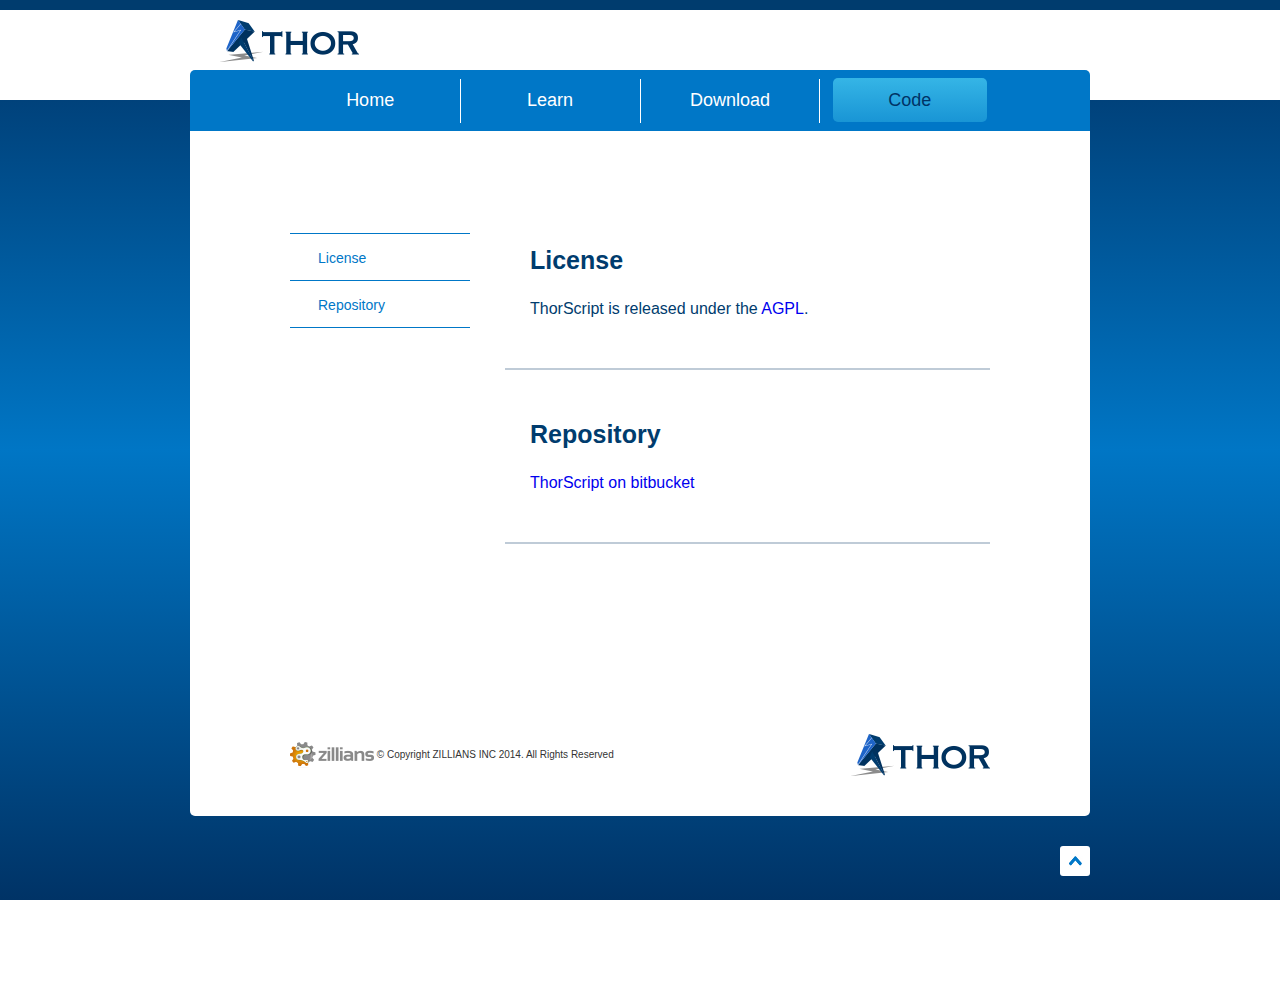
==== code.html @ b06035f3 "clean useless code and fix typo" ====
<!DOCTYPE html>
<!-- This site was created in Webflow. http://www.webflow.com-->
<!-- Last Published: Thu Feb 13 2014 10:57:21 GMT+0000 (UTC) -->
<html data-wf-site="52fb3b590998ff795100053b">
<head>
  <meta charset="utf-8">
  <title>ThorScript Programming Language</title>
  <meta name="viewport" content="width=device-width, initial-scale=1">
  <link rel="stylesheet" type="text/css" href="css/webflow.css">
</head>

<body class="body-background">
  <div class="head-strip1"> </div>
  <div class="head-strip2"> </div>
  <div class="whole-container">

    <!-- head ======================================================== -->

    <div class="section-head">
      <a href="index.html" class="logo-div">
        <img src="images/thorlogo.png"/>
      </a>
    </div>

    <!-- nav ======================================================== -->

    <div class="section-navi">
      <a href="index.html"   ><span class="nav-button"              > Home      </span></a> <span class="nav-vert-line">&nbsp;</span>
      <a href="learn.html"   ><span class="nav-button"              > Learn     </span></a> <span class="nav-vert-line">&nbsp;</span>
      <a href="download.html"><span class="nav-button"              > Download  </span></a> <span class="nav-vert-line">&nbsp;</span>
      <a href="code.html"    ><span class="nav-button-selected-page"> Code      </span></a>
    </div>

    <!-- learn body (include side-bar and content ==================== -->

    <div class="section-learn-body">
      <div class="sidebar">
        <hr class="learn-sidebar-hr"/>
        <a href="#license"><div class="sidebar-link">License</div></a>
        <hr class="learn-sidebar-hr"/>
        <a href="#repository"><div class="sidebar-link">Repository</div></a>
        <hr class="learn-sidebar-hr"/>
      </div>
      <div class="learn-content">

        <a name="license"/>
        <div class="learn-content-chapter">
          <h3>License</h3>
          <p>
            ThorScript is released under the <a href="https://www.gnu.org/licenses/agpl.html">AGPL</a>.
          </p>
        </div>

        <hr class="learn-chapter-hr"/>

        <a name="repository"/>
        <div class="learn-content-chapter">
          <h3>Repository</h3>
          <p>
            <a href="https://bitbucket.org/zillians/thor">ThorScript on bitbucket</a>
          </p>
        </div>
        <hr class="learn-chapter-hr"/>
      </div>
    </div>

    <!-- foot ======================================================== -->

    <div class="section-foot">
      <div class="foot-zillians-logo">
        <img src="images/zillianslogo.png"/>
        © Copyright ZILLIANS INC 2014. All Rights Reserved
      </div>
      <div class="foot-thor-logo">
        <img src="images/thorlogo.png"/>
      </div>
  
    </div>

    <!-- end ======================================================== -->

    <a class="back-to-top" href="#">
    </a>

  </div>
</body>
</html>
---- css/webflow.css ----
* {
    -webkit-box-sizing:border-box;
    -moz-box-sizing:border-box;
    box-sizing:border-box;
}

html {
    height:100%;
}

body {
    font-family: Helvetica;
    min-height:100%;
    margin:0px;
    background: linear-gradient(to bottom, #036 0%,#0076c5 50%,#036 100%);
    color:#333;
    padding-bottom: 170px;
    background-attachment: fixed;
}


h3 {
    font-size:25px;
    margin-top:15px;
}

img {
    max-width:100%;
    vertical-align:middle;
    display:inline-block;
}

a:hover, a:visited, a:link, a:active {
    text-decoration:none;
}

code, pre {
    background-color:#036;
    color:#fff;
    padding-left:4px;
    padding-right:4px;
    padding-top:4px;
    padding-bottom:4px;
    border-radius:4px;
    word-wrap: break-word;
}

.whole-container {
    margin-left:auto;
    margin-right:auto;
    width:900px;
}

/*****************************************************************************
 * section
 ****************************************************************************/

.section-head {
    display:table;
    background-color:#fff;
    width:900px;
    height:60px;
}

.section-navi {
    background-color:#0077c7;
    color:#fff;
    padding-top:8px;
    padding-bottom:8px;
    text-align: center;
    border-radius: 5px 5px 0px 0px;
}

.section-online-compile {
    background: linear-gradient(45deg, #ffffff 30%,#00325f 200%);
    padding-left:106px;
    padding-right:106px;
    padding-top:100px;
    padding-bottom:100px;
}

.section-dont-know {
    display:table;
    background-color:#003c6e;
    padding:100px;
}

.section-feature-title {
    background-color:#f2f2f2;
    padding:100px;
}

.section-feature-grid {
    padding-top: 10px;
    background-color:#f2f2f2;
    height:250px;
}

.section-feature-detail {
    background-color:#dcdcdc;
}


.section-learn-more {
    background-color:#f2f2f2;
    padding-top:50px;
    padding-bottom:50px;
    text-align: center;
}

.section-foot {
    background-color:#fff;
    padding-top: 40px;
    padding-bottom: 40px;
    padding-left: 100px;
    padding-right: 100px;
    width: 900px;
    display: table;
    border-radius: 0px 0px 5px 5px;
}

.dont-know-text-large {
    color: #fefefe;
    font-size: 48px;
    line-height: 52px; 
    text-align: center;
}

.dont-know-text-small {
    margin-top: 15px;
    color: #fefefe;
    font-size: 20px;
    line-height: 30px; 
    text-align: center;
}

.nutshell-text {
    display:table;
}

.nutshell-text-large {
    color: #003c6e;
    font-size: 48px;
    line-height: 52px; 
    text-align: center;
}

.nutshell-text-small {
    margin-top: 15px;
    color: #003c6e;
    font-size: 20px;
    line-height: 30px; 
    text-align: center;
}

.grid {
    margin-left: auto;
    margin-right: auto;
    width: 720px;
}

.feature-block {
    height: 240px;
    width: 230px;
    float: left;
    margin-left: 5px;
    margin-right: 5px;
    padding-left: 25px;
    padding-right: 25px;
    background-color: #fff;
    border-radius: 2px;
}

.feature-block-expanded {
    height: 240px;
    width: 230px;
    float: left;
    margin-left: 5px;
    margin-right: 5px;
    padding-left: 25px;
    padding-right: 25px;
    background-color: #0077c7;
    background-image: url('../images/learn_triangle.png');
    background-repeat: no-repeat;
    background-position: center bottom;
    color: #fff;
    border-radius: 2px;
}

.feature-block:hover {
    height: 240px;
    width: 230px;
    float: left;
    margin-left: 5px;
    margin-right: 5px;
    padding-left: 25px;
    padding-right: 25px;
    background-color: #ddd;
    cursor:pointer;
}

.feature-block-text-large {
    margin-top: 30px;
    font-size: 20px;
    line-height: 25px; 
}

.feature-block-text-small {
    margin-top: 15px;
    font-size: 14px;
    line-height: 17px; 
}

.feature-detail-block {
    padding:100px;
}

.feature-detail-title {
    font-size: 20px;
    line-height: 25px; 
    color: #003c6e;
}

.feature-detail-detail {
    font-size: 14px;
    line-height: 17px; 
    margin-top: 20px;
    color: #003c6e;
}

/*****************************************************************************
 * head
 ****************************************************************************/

.logo-div {
    display:table-cell; vertical-align:middle;
    float:left;
    margin-left:30px;
    margin-top:10px;
}

.search-div {
    display:table-cell; vertical-align:middle;
    padding-top:20px;
    padding-right:30px;
    float:right;
}

/*****************************************************************************
 * nav
 ****************************************************************************/

.nav-button {
    color: white;
    display: inline-block;
    height: 44px;
    width: 154px;
    line-height: 44px;
    font-size:18px;
    text-align: center;
    border-radius: 5px;
}

.nav-button:hover {
    color: white;
    display: inline-block;
    background: linear-gradient(to bottom, #35b5e6 0%, #1995d5 100%);
    height: 44px;
    width: 154px;
    line-height: 44px;
    font-size:18px;
    text-align: center;
    border-radius: 5px;
}

.nav-button-selected-page {
    color: #036;
    display: inline-block;
    background: linear-gradient(to bottom, #35b5e6 0%, #1995d5 100%);
    height: 44px;
    width: 154px;
    line-height: 44px;
    font-size:18px;
    text-align: center;
    border-radius: 5px;
}

.nav-button:active {
    color: white;
    display: inline-block;
    background: linear-gradient(to bottom, #1995d5 0%, #35b5e6 100%);
    height: 44px;
    width: 154px;
    line-height: 44px;
    font-size:18px;
    text-align: center;
    border-radius: 5px;
}

.nav-vert-line {
    background-color: white;
    display: inline-block;
    height: 44px;
    width:1px;
    line-height: 44px;
    text-align: center;
    margin-left:8px;
    margin-right:8px;
}

.logo-and-download {
    text-align: center;
    margin-left:auto;
    margin-right:auto;
}

.btn-download {
    margin-left:auto;
    margin-right:auto;
    display:table;
    margin-top: 40px;
    background-color:#0077c7;
    color:#fff;
    width: 220px;
    height: 50px;
    font-size:16px;
    padding-top:17;
    -webkit-transform: skew(-20deg); 
    -moz-transform: skew(-20deg); 
    -o-transform: skew(-20deg); 
    transform: skew(-20deg);
    border-radius: 5px;
    text-align:center;
}

.btn-download:hover {
    display:table;
    margin-top: 40px;
    background-color:#1995d5;
    color:#fff;
    width: 220px;
    height: 50px;
    font-size:16px;
    padding-top:17;
    -webkit-transform: skew(-20deg); 
    -moz-transform: skew(-20deg); 
    -o-transform: skew(-20deg); 
    transform: skew(-20deg);
    border-radius: 5px;
    text-align:center;
}

.text-download {
    display:table-cell; vertical-align:middle;
    -webkit-transform: skew(20deg); 
    -moz-transform: skew(20deg); 
    -o-transform: skew(20deg); 
    transform: skew(20deg);
    text-align:center;
}

.code-and-run-panel {
    width: 400px;
    float: right;
}

.run-button-panel {
    margin-top: 10px;
    float: right;
}

.run-button {
    background-color: #fa8d32;
    width: 80px;
    height: 30px;
    border-radius: 5px;
    font-size: 15px;
    color: #fff;
    padding-top: 7px;
    text-align: center;
    float: left;
    margin-left: 5px;
}

.code {
    border-color: #aaa;
    border-width: 0px;
    background-color: #f8f8f8;
    color: #0077c7;
    width: 400px;
    height: 300px;
    font-family: Menlo, monospace;
    padding: 30px;
    border-radius:3px;
    box-shadow: inset 0px 0px 8px #eee;
    resize: none;
}

.foot-zillians-logo {
    float: left;
    font-size: 10px;
    padding-top: 8px;
    display:table-cell; vertical-align:center;
}

.foot-thor-logo {
    float: right;
    display:table-cell; vertical-align:center;

}

.learn-more-button {
    width:154px;
    height:44px;
    background-color:#0077c7;
    color:#fff;
    font-size:18px;
    border-width:0px;
    border-radius:3px;
    margin-left:auto;
    margin-right:auto;
    display: inline-block;
    line-height: 44px;
}

.learn-more-button:hover {
    width:154px;
    height:44px;
    background-color:#1995d5;
    color:#fff;
    font-size:18px;
    border-radius:3px;
    margin-left:auto;
    margin-right:auto;
    display: inline-block;
    line-height: 44px;
}

.back-to-top {
    margin-top:30px;
    float:right;
    border-width:0px;
    border-radius: 3px;
    width:30px;
    height:30px;
    background: #fff url('../images/back-to-top.png');
    background-repeat: no-repeat;
    background-position: center center;
}

.search-input {
    background-color:#e0e0e0;
    border-radius:3px;
    border-width:0px;
    display: table-cell;
    display:table-cell; vertical-align:middle;
}

.search-button {
    border-width:0px;
    border-radius: 3px;
    width:22px;
    height:22px;
    background: #fff url('../images/search.png');
    background-repeat: no-repeat;
    background-position: center center;
    display: table-cell;
    display:table-cell; vertical-align:middle;
}

.head-strip1 {
    height:10px;
    background-color:#003c6e;
}

.head-strip2 {
    height:90px;
    margin-bottom:-90px;
    background-color:#fff;
}

.section-learn-body {
    overflow:auto;
    background-color:#fff;
    padding:100px;
}

.sidebar {
    float:left;
    display:inline-block;
    width:180px;
}

.sidebar-link {
    height:42px;
    font-size:14px;
    color:#0077c7;
    padding-top:14px;
    padding-left:28px;
}

.sidebar-link:hover {
    height:42px;
    font-size:14px;
    background:linear-gradient(to right, #00325f 0%, #00325f 5px, #b2d6ee 6px, #b2d6ee 100%);
    background-repeat:no-repeat;
    border-radius:3px;
    color:#0077c7;
    padding-top:14px;
    padding-left:28px;
}

.learn-content {
    float:right;
    width:520px;
    padding-left:35px;
    color:#003c6e;

}

.learn-content-chapter {
    padding-left:25px;
    padding-right:25px;
}

.learn-sidebar-hr {
    background-color:#0077c7;
    color:#0077c7;
    border-width:0px;
    height:1px;
    margin-top:2px;
    margin-bottom:2px;
}

.learn-chapter-hr {
    background-color:#bfcbd7;
    border-width:0px;
    height:2px;
    color:#bfcbd7;
    margin-top:50px;
    margin-bottom:50px;
}

.thorscript-code-ol {
    margin:0px;
}

.thorscript-code-block {
    background-color:#036;
    font-family:monospace;
    color:#555;
    padding:5px;
    margin:10px;
    border-radius:5px;
}

/*****************************************************************************
 * ========
 ****************************************************************************/
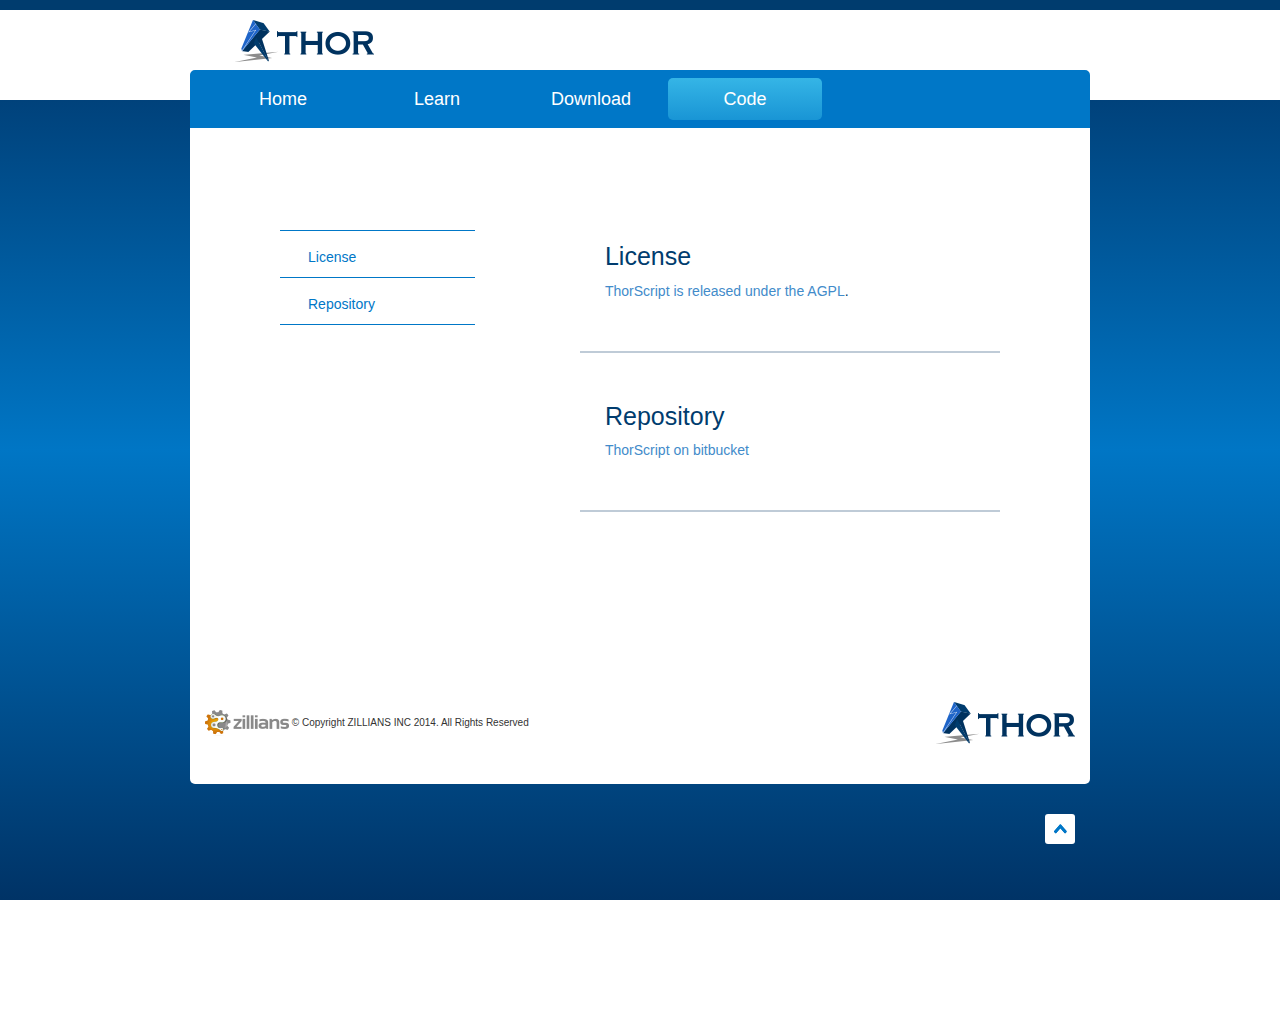
==== commit facdadea: "modify other pages" ====
--- a/code.html
+++ b/code.html
@@ -1,87 +1,120 @@
-<!DOCTYPE html>
-<!-- This site was created in Webflow. http://www.webflow.com-->
-<!-- Last Published: Thu Feb 13 2014 10:57:21 GMT+0000 (UTC) -->
-<html data-wf-site="52fb3b590998ff795100053b">
-<head>
-  <meta charset="utf-8">
-  <title>ThorScript Programming Language</title>
-  <meta name="viewport" content="width=device-width, initial-scale=1">
-  <link rel="stylesheet" type="text/css" href="css/webflow.css">
-</head>
-
-<body class="body-background">
-  <div class="head-strip1"> </div>
-  <div class="head-strip2"> </div>
-  <div class="whole-container">
-
-    <!-- head ======================================================== -->
-
-    <div class="section-head">
-      <a href="index.html" class="logo-div">
-        <img src="images/thorlogo.png"/>
-      </a>
-    </div>
-
-    <!-- nav ======================================================== -->
-
-    <div class="section-navi">
-      <a href="index.html"   ><span class="nav-button"              > Home      </span></a> <span class="nav-vert-line">&nbsp;</span>
-      <a href="learn.html"   ><span class="nav-button"              > Learn     </span></a> <span class="nav-vert-line">&nbsp;</span>
-      <a href="download.html"><span class="nav-button"              > Download  </span></a> <span class="nav-vert-line">&nbsp;</span>
-      <a href="code.html"    ><span class="nav-button-selected-page"> Code      </span></a>
-    </div>
-
-    <!-- learn body (include side-bar and content ==================== -->
-
-    <div class="section-learn-body">
-      <div class="sidebar">
-        <hr class="learn-sidebar-hr"/>
-        <a href="#license"><div class="sidebar-link">License</div></a>
-        <hr class="learn-sidebar-hr"/>
-        <a href="#repository"><div class="sidebar-link">Repository</div></a>
-        <hr class="learn-sidebar-hr"/>
-      </div>
-      <div class="learn-content">
-
-        <a name="license"/>
-        <div class="learn-content-chapter">
-          <h3>License</h3>
-          <p>
-            ThorScript is released under the <a href="https://www.gnu.org/licenses/agpl.html">AGPL</a>.
-          </p>
-        </div>
-
-        <hr class="learn-chapter-hr"/>
-
-        <a name="repository"/>
-        <div class="learn-content-chapter">
-          <h3>Repository</h3>
-          <p>
-            <a href="https://bitbucket.org/zillians/thor">ThorScript on bitbucket</a>
-          </p>
-        </div>
-        <hr class="learn-chapter-hr"/>
-      </div>
-    </div>
-
-    <!-- foot ======================================================== -->
-
-    <div class="section-foot">
-      <div class="foot-zillians-logo">
-        <img src="images/zillianslogo.png"/>
-        © Copyright ZILLIANS INC 2014. All Rights Reserved
-      </div>
-      <div class="foot-thor-logo">
-        <img src="images/thorlogo.png"/>
-      </div>
-  
-    </div>
-
-    <!-- end ======================================================== -->
-
-    <a class="back-to-top" href="#">
-    </a>
-
-  </div>
-</body>
-</html>
+<!DOCTYPE html>
+<html data-wf-site="52fb3b590998ff795100053b">
+<head>
+  <meta charset="utf-8">
+  <title>ThorScript Programming Language</title>
+  <meta name="viewport" content="width=device-width, initial-scale=1.0">
+  <!-- Bootstrap -->
+  <link href="css/bootstrap.css" rel="stylesheet" media="screen">
+  <link href="css/webflow.css" rel="stylesheet" media="screen">
+</head>
+
+<body>
+  <div class="head-strip1 xs-fixed-top"> </div>
+  <div class="head-strip2"> </div>
+  <div class="container-fluid max-900">
+
+    <!-- head ======================================================== -->
+
+    <div class="hidden-xs section-head">
+      <a href="index.html" class="logo-div">
+        <img src="images/thorlogo.png"/>
+      </a>
+    </div>
+
+    <!-- nav ======================================================== -->
+
+    <div class="row">
+      <nav class="navbar navbar-default xs-border-white xs-round-0 xs-navbar-fix-top-10" role="navigation">
+        <div class="col-12">
+          <!-- Brand and toggle get grouped for better mobile display -->
+          <div class="navbar-header">
+            <button type="button" class="navbar-toggle" data-toggle="collapse" data-target="#bs-example-navbar-collapse-1">
+              <span class="sr-only">Toggle navigation</span>
+              <span class="icon-bar"></span>
+              <span class="icon-bar"></span>
+              <span class="icon-bar"></span>
+            </button>
+            <div class="visible-xs">
+              <a class="navbar-brand" href="#">
+                <img src="images/thorlogo.png"/>
+              </a>
+            </div>
+          </div>
+
+          <!-- Collect the nav links, forms, and other content for toggling -->
+          <div class="collapse navbar-collapse" id="bs-example-navbar-collapse-1">
+            <ul class="nav navbar-nav">
+              <li><a href="index.html">Home</a></li>
+              <li><a href="learn.html"   >Learn</a></li>
+              <li><a href="download.html">Download</a></li>
+              <li class="active"><a href="#"    >Code</a></li>
+            </ul>
+          </div><!-- /.navbar-collapse -->
+        </div><!-- /.container-fluid -->
+      </nav>
+    </div>
+
+    <!-- learn body (include side-bar and content ==================== -->
+
+    <div class="row section-learn-body">
+
+      <!-- sidebar -->
+      <div class="col-sm-3 col-sm-offset-1 hidden-xs sidebar">
+        <hr class="learn-sidebar-hr"/>
+        <a href="#license"><div class="sidebar-link">License</div></a>
+        <hr class="learn-sidebar-hr"/>
+        <a href="#repository"><div class="sidebar-link">Repository</div></a>
+        <hr class="learn-sidebar-hr"/>
+      </div>
+
+      <!-- content -->
+      <div class="col-sm-6 col-sm-offset-1 learn-content">
+        <a name="license"/>
+        <div class="learn-content-chapter">
+          <h3 class="dark-blue-text">License</h3>
+          <p class="dark-blue-text">
+            ThorScript is released under the <a href="https://www.gnu.org/licenses/agpl.html">AGPL</a>.
+          </p>
+        </div>
+
+        <hr class="learn-chapter-hr"/>
+
+        <a name="repository"/>
+        <div class="learn-content-chapter">
+          <h3 class="dark-blue-text">Repository</h3>
+          <p class="dark-blue-text">
+            <a href="https://bitbucket.org/zillians/thor">ThorScript on bitbucket</a>
+          </p>
+        </div>
+        <hr class="learn-chapter-hr"/>
+      </div>
+    </div>
+
+
+    <!-- foot ======================================================== -->
+
+    <div class="row background-white round-bottom-5 xs-round-bottom-0 xs-b-padding-8 sm-v-padding-40">
+      <div class="col-xs-12">
+        <div class="foot-zillians-logo">
+          <img src="images/zillianslogo.png"/>
+          © Copyright ZILLIANS INC 2014. All Rights Reserved
+        </div>
+        <div class="foot-thor-logo hidden-xs">
+          <img src="images/thorlogo.png"/>
+        </div>
+      </div>
+  
+    </div>
+
+    <!-- end ======================================================== -->
+
+    <a class="back-to-top" href="#">
+    </a>
+
+  </div>
+
+  <script src="js/jquery.js"></script>
+  <script src="js/bootstrap.min.js"></script>
+</body>
+</html>
--- a/css/webflow.css
+++ b/css/webflow.css
@@ -1,560 +1,817 @@
-* {
-    -webkit-box-sizing:border-box;
-    -moz-box-sizing:border-box;
-    box-sizing:border-box;
-}
-
-html {
-    height:100%;
-}
-
-body {
-    font-family: Helvetica;
-    min-height:100%;
-    margin:0px;
-    background: linear-gradient(to bottom, #036 0%,#0076c5 50%,#036 100%);
-    color:#333;
-    padding-bottom: 170px;
-    background-attachment: fixed;
-}
-
-
-h3 {
-    font-size:25px;
-    margin-top:15px;
-}
-
-img {
-    max-width:100%;
-    vertical-align:middle;
-    display:inline-block;
-}
-
-a:hover, a:visited, a:link, a:active {
-    text-decoration:none;
-}
-
-code, pre {
-    background-color:#036;
-    color:#fff;
-    padding-left:4px;
-    padding-right:4px;
-    padding-top:4px;
-    padding-bottom:4px;
-    border-radius:4px;
-    word-wrap: break-word;
-}
-
-.whole-container {
-    margin-left:auto;
-    margin-right:auto;
-    width:900px;
-}
-
-/*****************************************************************************
- * section
- ****************************************************************************/
-
-.section-head {
-    display:table;
-    background-color:#fff;
-    width:900px;
-    height:60px;
-}
-
-.section-navi {
-    background-color:#0077c7;
-    color:#fff;
-    padding-top:8px;
-    padding-bottom:8px;
-    text-align: center;
-    border-radius: 5px 5px 0px 0px;
-}
-
-.section-online-compile {
-    background: linear-gradient(45deg, #ffffff 30%,#00325f 200%);
-    padding-left:106px;
-    padding-right:106px;
-    padding-top:100px;
-    padding-bottom:100px;
-}
-
-.section-dont-know {
-    display:table;
-    background-color:#003c6e;
-    padding:100px;
-}
-
-.section-feature-title {
-    background-color:#f2f2f2;
-    padding:100px;
-}
-
-.section-feature-grid {
-    padding-top: 10px;
-    background-color:#f2f2f2;
-    height:250px;
-}
-
-.section-feature-detail {
-    background-color:#dcdcdc;
-}
-
-
-.section-learn-more {
-    background-color:#f2f2f2;
-    padding-top:50px;
-    padding-bottom:50px;
-    text-align: center;
-}
-
-.section-foot {
-    background-color:#fff;
-    padding-top: 40px;
-    padding-bottom: 40px;
-    padding-left: 100px;
-    padding-right: 100px;
-    width: 900px;
-    display: table;
-    border-radius: 0px 0px 5px 5px;
-}
-
-.dont-know-text-large {
-    color: #fefefe;
-    font-size: 48px;
-    line-height: 52px; 
-    text-align: center;
-}
-
-.dont-know-text-small {
-    margin-top: 15px;
-    color: #fefefe;
-    font-size: 20px;
-    line-height: 30px; 
-    text-align: center;
-}
-
-.nutshell-text {
-    display:table;
-}
-
-.nutshell-text-large {
-    color: #003c6e;
-    font-size: 48px;
-    line-height: 52px; 
-    text-align: center;
-}
-
-.nutshell-text-small {
-    margin-top: 15px;
-    color: #003c6e;
-    font-size: 20px;
-    line-height: 30px; 
-    text-align: center;
-}
-
-.grid {
-    margin-left: auto;
-    margin-right: auto;
-    width: 720px;
-}
-
-.feature-block {
-    height: 240px;
-    width: 230px;
-    float: left;
-    margin-left: 5px;
-    margin-right: 5px;
-    padding-left: 25px;
-    padding-right: 25px;
-    background-color: #fff;
-    border-radius: 2px;
-}
-
-.feature-block-expanded {
-    height: 240px;
-    width: 230px;
-    float: left;
-    margin-left: 5px;
-    margin-right: 5px;
-    padding-left: 25px;
-    padding-right: 25px;
-    background-color: #0077c7;
-    background-image: url('../images/learn_triangle.png');
-    background-repeat: no-repeat;
-    background-position: center bottom;
-    color: #fff;
-    border-radius: 2px;
-}
-
-.feature-block:hover {
-    height: 240px;
-    width: 230px;
-    float: left;
-    margin-left: 5px;
-    margin-right: 5px;
-    padding-left: 25px;
-    padding-right: 25px;
-    background-color: #ddd;
-    cursor:pointer;
-}
-
-.feature-block-text-large {
-    margin-top: 30px;
-    font-size: 20px;
-    line-height: 25px; 
-}
-
-.feature-block-text-small {
-    margin-top: 15px;
-    font-size: 14px;
-    line-height: 17px; 
-}
-
-.feature-detail-block {
-    padding:100px;
-}
-
-.feature-detail-title {
-    font-size: 20px;
-    line-height: 25px; 
-    color: #003c6e;
-}
-
-.feature-detail-detail {
-    font-size: 14px;
-    line-height: 17px; 
-    margin-top: 20px;
-    color: #003c6e;
-}
-
-/*****************************************************************************
- * head
- ****************************************************************************/
-
-.logo-div {
-    display:table-cell; vertical-align:middle;
-    float:left;
-    margin-left:30px;
-    margin-top:10px;
-}
-
-.search-div {
-    display:table-cell; vertical-align:middle;
-    padding-top:20px;
-    padding-right:30px;
-    float:right;
-}
-
-/*****************************************************************************
- * nav
- ****************************************************************************/
-
-.nav-button {
-    color: white;
-    display: inline-block;
-    height: 44px;
-    width: 154px;
-    line-height: 44px;
-    font-size:18px;
-    text-align: center;
-    border-radius: 5px;
-}
-
-.nav-button:hover {
-    color: white;
-    display: inline-block;
-    background: linear-gradient(to bottom, #35b5e6 0%, #1995d5 100%);
-    height: 44px;
-    width: 154px;
-    line-height: 44px;
-    font-size:18px;
-    text-align: center;
-    border-radius: 5px;
-}
-
-.nav-button-selected-page {
-    color: #036;
-    display: inline-block;
-    background: linear-gradient(to bottom, #35b5e6 0%, #1995d5 100%);
-    height: 44px;
-    width: 154px;
-    line-height: 44px;
-    font-size:18px;
-    text-align: center;
-    border-radius: 5px;
-}
-
-.nav-button:active {
-    color: white;
-    display: inline-block;
-    background: linear-gradient(to bottom, #1995d5 0%, #35b5e6 100%);
-    height: 44px;
-    width: 154px;
-    line-height: 44px;
-    font-size:18px;
-    text-align: center;
-    border-radius: 5px;
-}
-
-.nav-vert-line {
-    background-color: white;
-    display: inline-block;
-    height: 44px;
-    width:1px;
-    line-height: 44px;
-    text-align: center;
-    margin-left:8px;
-    margin-right:8px;
-}
-
-.logo-and-download {
-    text-align: center;
-    margin-left:auto;
-    margin-right:auto;
-}
-
-.btn-download {
-    margin-left:auto;
-    margin-right:auto;
-    display:table;
-    margin-top: 40px;
-    background-color:#0077c7;
-    color:#fff;
-    width: 220px;
-    height: 50px;
-    font-size:16px;
-    padding-top:17;
-    -webkit-transform: skew(-20deg); 
-    -moz-transform: skew(-20deg); 
-    -o-transform: skew(-20deg); 
-    transform: skew(-20deg);
-    border-radius: 5px;
-    text-align:center;
-}
-
-.btn-download:hover {
-    display:table;
-    margin-top: 40px;
-    background-color:#1995d5;
-    color:#fff;
-    width: 220px;
-    height: 50px;
-    font-size:16px;
-    padding-top:17;
-    -webkit-transform: skew(-20deg); 
-    -moz-transform: skew(-20deg); 
-    -o-transform: skew(-20deg); 
-    transform: skew(-20deg);
-    border-radius: 5px;
-    text-align:center;
-}
-
-.text-download {
-    display:table-cell; vertical-align:middle;
-    -webkit-transform: skew(20deg); 
-    -moz-transform: skew(20deg); 
-    -o-transform: skew(20deg); 
-    transform: skew(20deg);
-    text-align:center;
-}
-
-.code-and-run-panel {
-    width: 400px;
-    float: right;
-}
-
-.run-button-panel {
-    margin-top: 10px;
-    float: right;
-}
-
-.run-button {
-    background-color: #fa8d32;
-    width: 80px;
-    height: 30px;
-    border-radius: 5px;
-    font-size: 15px;
-    color: #fff;
-    padding-top: 7px;
-    text-align: center;
-    float: left;
-    margin-left: 5px;
-}
-
-.code {
-    border-color: #aaa;
-    border-width: 0px;
-    background-color: #f8f8f8;
-    color: #0077c7;
-    width: 400px;
-    height: 300px;
-    font-family: Menlo, monospace;
-    padding: 30px;
-    border-radius:3px;
-    box-shadow: inset 0px 0px 8px #eee;
-    resize: none;
-}
-
-.foot-zillians-logo {
-    float: left;
-    font-size: 10px;
-    padding-top: 8px;
-    display:table-cell; vertical-align:center;
-}
-
-.foot-thor-logo {
-    float: right;
-    display:table-cell; vertical-align:center;
-
-}
-
-.learn-more-button {
-    width:154px;
-    height:44px;
-    background-color:#0077c7;
-    color:#fff;
-    font-size:18px;
-    border-width:0px;
-    border-radius:3px;
-    margin-left:auto;
-    margin-right:auto;
-    display: inline-block;
-    line-height: 44px;
-}
-
-.learn-more-button:hover {
-    width:154px;
-    height:44px;
-    background-color:#1995d5;
-    color:#fff;
-    font-size:18px;
-    border-radius:3px;
-    margin-left:auto;
-    margin-right:auto;
-    display: inline-block;
-    line-height: 44px;
-}
-
-.back-to-top {
-    margin-top:30px;
-    float:right;
-    border-width:0px;
-    border-radius: 3px;
-    width:30px;
-    height:30px;
-    background: #fff url('../images/back-to-top.png');
-    background-repeat: no-repeat;
-    background-position: center center;
-}
-
-.search-input {
-    background-color:#e0e0e0;
-    border-radius:3px;
-    border-width:0px;
-    display: table-cell;
-    display:table-cell; vertical-align:middle;
-}
-
-.search-button {
-    border-width:0px;
-    border-radius: 3px;
-    width:22px;
-    height:22px;
-    background: #fff url('../images/search.png');
-    background-repeat: no-repeat;
-    background-position: center center;
-    display: table-cell;
-    display:table-cell; vertical-align:middle;
-}
-
-.head-strip1 {
-    height:10px;
-    background-color:#003c6e;
-}
-
-.head-strip2 {
-    height:90px;
-    margin-bottom:-90px;
-    background-color:#fff;
-}
-
-.section-learn-body {
-    overflow:auto;
-    background-color:#fff;
-    padding:100px;
-}
-
-.sidebar {
-    float:left;
-    display:inline-block;
-    width:180px;
-}
-
-.sidebar-link {
-    height:42px;
-    font-size:14px;
-    color:#0077c7;
-    padding-top:14px;
-    padding-left:28px;
-}
-
-.sidebar-link:hover {
-    height:42px;
-    font-size:14px;
-    background:linear-gradient(to right, #00325f 0%, #00325f 5px, #b2d6ee 6px, #b2d6ee 100%);
-    background-repeat:no-repeat;
-    border-radius:3px;
-    color:#0077c7;
-    padding-top:14px;
-    padding-left:28px;
-}
-
-.learn-content {
-    float:right;
-    width:520px;
-    padding-left:35px;
-    color:#003c6e;
-
-}
-
-.learn-content-chapter {
-    padding-left:25px;
-    padding-right:25px;
-}
-
-.learn-sidebar-hr {
-    background-color:#0077c7;
-    color:#0077c7;
-    border-width:0px;
-    height:1px;
-    margin-top:2px;
-    margin-bottom:2px;
-}
-
-.learn-chapter-hr {
-    background-color:#bfcbd7;
-    border-width:0px;
-    height:2px;
-    color:#bfcbd7;
-    margin-top:50px;
-    margin-bottom:50px;
-}
-
-.thorscript-code-ol {
-    margin:0px;
-}
-
-.thorscript-code-block {
-    background-color:#036;
-    font-family:monospace;
-    color:#555;
-    padding:5px;
-    margin:10px;
-    border-radius:5px;
-}
-
-/*****************************************************************************
- * ========
- ****************************************************************************/
-
+* {
+    -webkit-box-sizing:border-box;
+    -moz-box-sizing:border-box;
+    box-sizing:border-box;
+}
+
+html {
+    height:100%;
+}
+
+body {
+    font-family: Helvetica;
+    min-height:100%;
+    margin:0px;
+    background: linear-gradient(to bottom, #036 0%,#0076c5 50%,#036 100%);
+    color:#333;
+    padding-bottom: 170px;
+    background-attachment: fixed;
+}
+
+
+h3 {
+    font-size:25px;
+    margin-top:15px;
+}
+
+.dark-blue-text {
+    color:#003c6e;
+}
+
+img {
+    max-width:100%;
+    vertical-align:middle;
+    display:inline-block;
+}
+
+a:hover, a:visited, a:link, a:active {
+    text-decoration:none;
+}
+
+pre {
+    background-color:#036;
+    color:#fff;
+    padding-left:4px;
+    padding-right:4px;
+    padding-top:4px;
+    padding-bottom:4px;
+    border-radius:4px;
+    word-wrap: break-word;
+}
+
+code {
+    background-color:#036;
+    color:#fff;
+    padding-left:4px;
+    padding-right:4px;
+    border-radius:4px;
+    word-wrap: break-word;
+}
+
+.whole-container {
+    margin-left:auto;
+    margin-right:auto;
+    width:900px;
+}
+
+/*****************************************************************************
+ * section
+ ****************************************************************************/
+
+.section-head {
+    display:table;
+    background-color:#fff;
+    width:900px;
+    height:60px;
+}
+
+.section-navi {
+    background-color:#0077c7;
+    color:#fff;
+    padding-top:8px;
+    padding-bottom:8px;
+    text-align: center;
+    border-radius: 5px 5px 0px 0px;
+}
+
+.section-online-compile {
+    background: linear-gradient(45deg, #ffffff 30%,#00325f 200%);
+    padding-top:100px;
+    padding-bottom:100px;
+}
+
+.section-dont-know {
+    background-color:#003c6e;
+    padding-top:100px;
+    padding-bottom:100px;
+}
+
+.section-feature-title {
+    background-color:#f2f2f2;
+    padding-top:100px;
+    padding-bottom:100px;
+}
+
+.section-feature-grid {
+    padding-top: 10px;
+    background-color:#f2f2f2;
+    height:250px;
+}
+
+.section-feature-detail {
+    background-color:#dcdcdc;
+}
+
+
+.section-learn-more {
+    background-color:#f2f2f2;
+    padding-top:50px;
+    padding-bottom:50px;
+    text-align: center;
+}
+
+.section-foot {
+    background-color:#fff;
+    padding-top: 40px;
+    padding-bottom: 40px;
+    padding-left: 100px;
+    padding-right: 100px;
+    width: 900px;
+    display: table;
+    border-radius: 0px 0px 5px 5px;
+}
+
+.dont-know-text-large {
+    color: #fefefe;
+    font-size: 48px;
+    line-height: 52px; 
+    text-align: center;
+}
+
+.dont-know-text-small {
+    margin-top: 15px;
+    color: #fefefe;
+    font-size: 20px;
+    line-height: 30px; 
+    text-align: center;
+}
+
+.nutshell-text {
+    display:table;
+}
+
+.nutshell-text-large {
+    color: #003c6e;
+    font-size: 48px;
+    line-height: 52px; 
+    text-align: center;
+}
+
+.nutshell-text-small {
+    margin-top: 15px;
+    color: #003c6e;
+    font-size: 20px;
+    line-height: 30px; 
+    text-align: center;
+}
+
+.grid {
+    margin-left: auto;
+    margin-right: auto;
+    width: 720px;
+}
+
+.panel-default {
+    border-width: 0px;
+    color: #fff;
+}
+
+.panel-default > .panel-heading {
+    background-color: #0077c7;
+    border-radius: 0px;
+    border-width: 0px;
+    color: #fff;
+}
+
+.panel-group {
+    margin-bottom:0px;
+}
+
+.padding-5 {
+    padding:10px;
+    background-color:#f2f2f2;
+}
+
+.feature-block {
+    height: 240px;
+    width: 230px;
+    float: left;
+    margin-left: 5px;
+    margin-right: 5px;
+    padding-left: 25px;
+    padding-right: 25px;
+    background-color: #fff;
+    border-radius: 2px;
+}
+
+.feature-block-expanded {
+    height: 240px;
+    width: 230px;
+    float: left;
+    margin-left: 5px;
+    margin-right: 5px;
+    padding-left: 25px;
+    padding-right: 25px;
+    background-color: #0077c7;
+    background-image: url('../images/learn_triangle.png');
+    background-repeat: no-repeat;
+    background-position: center bottom;
+    color: #fff;
+    border-radius: 2px;
+}
+
+.feature-block:hover {
+    height: 240px;
+    width: 230px;
+    float: left;
+    margin-left: 5px;
+    margin-right: 5px;
+    padding-left: 25px;
+    padding-right: 25px;
+    background-color: #ddd;
+    cursor:pointer;
+}
+
+.width-80 {
+    padding-left: 10%;
+    padding-right: 10%;
+    padding-top: 10%;
+    padding-bottom: 10%;
+}
+
+.feature-block-text-large-sm {
+    font-size: 20px;
+    line-height: 25px; 
+}
+
+.feature-block-text-large {
+    margin-top: 30px;
+    font-size: 20px;
+    line-height: 25px; 
+}
+
+.feature-block-text-small {
+    margin-top: 15px;
+    font-size: 14px;
+    line-height: 17px; 
+}
+
+.feature-detail-block {
+    padding:100px;
+}
+
+.feature-detail-block-sm {
+}
+
+.feature-detail-title {
+    font-size: 20px;
+    line-height: 25px; 
+    color: #003c6e;
+}
+
+.feature-detail-detail {
+    font-size: 14px;
+    line-height: 17px; 
+    margin-top: 20px;
+    color: #003c6e;
+}
+
+.panel-body {
+    background-color:#dcdcdc;
+}
+
+/*****************************************************************************
+ * head
+ ****************************************************************************/
+
+.logo-div {
+    display:table-cell; vertical-align:middle;
+    float:left;
+    margin-left:30px;
+    margin-top:10px;
+}
+
+.search-div {
+    display:table-cell; vertical-align:middle;
+    padding-top:20px;
+    padding-right:30px;
+    float:right;
+}
+
+/*****************************************************************************
+ * nav
+ ****************************************************************************/
+
+.navbar-default {
+    background-color:#fff;
+    color:#ffffff;
+    border-top-left-radius:5px;
+    border-top-right-radius:5px;
+    border-bottom-left-radius:0px;
+    border-bottom-right-radius:0px;
+    border-top-width:8px;
+    border-bottom-width:8px;
+    border-color:#0077c7;
+    padding-top:0px;
+    padding-bottom:0px;
+    font-size:18px;
+    margin-bottom:0px;
+}
+
+.navbar-collapse {
+    background-color:#0077c7;
+}
+
+.navbar-default .navbar-brand {
+    color:#eeeeee;
+    min-width: 154px;
+    text-align:center;
+}
+@media (max-width: 767px) {
+    .navbar-default {
+        background-color:#fff;
+        color:#ffffff;
+        border-top-left-radius:5px;
+        border-top-right-radius:5px;
+        border-bottom-left-radius:0px;
+        border-bottom-right-radius:0px;
+        border-top-width:4px;
+        border-bottom-width:4px;
+        border-color:#0077c7;
+        padding-top:0px;
+        padding-bottom:0px;
+        font-size:18px;
+        margin-bottom:0px;
+    }
+
+    .navbar-default .navbar-nav > li > a {
+        color:#fff;
+        min-width: 154px;
+        text-align:center;
+    }
+    .navbar-default .navbar-nav > .active > a,
+    .navbar-nav > .active > a:hover,
+    .navbar-nav > .active > a:focus {
+        color: #ffffff;
+        min-width: 154px;
+        text-align:center;
+        background-color:transparent;
+    }
+    .navbar-default .navbar-nav > li > a:hover,
+    .navbar-default .navbar-nav > .active,
+    .nav > li > a:focus {
+        text-decoration: none;
+        background: linear-gradient(to bottom, #35b5e6 0%, #1995d5 100%);
+        min-width: 154px;
+        text-align:center;
+        border-width:0;
+    }
+}
+@media (min-width: 768px) {
+    .navbar-default {
+        background-color:#fff;
+        color:#ffffff;
+        border-top-left-radius:5px;
+        border-top-right-radius:5px;
+        border-bottom-left-radius:0px;
+        border-bottom-right-radius:0px;
+        border-top-width:8px;
+        border-bottom-width:8px;
+        border-color:#0077c7;
+        padding-top:0px;
+        padding-bottom:0px;
+        font-size:18px;
+        margin-bottom:0px;
+    }
+    .navbar-default .navbar-nav > li > a {
+        color:#fff;
+        border-radius:5px;
+        min-width: 154px;
+        padding-top: 11px;
+        padding-bottom: 11px;
+        text-align:center;
+    }
+    .navbar-default .navbar-nav > .active > a,
+    .navbar-nav > .active > a:hover,
+    .navbar-nav > .active > a:focus {
+        color: #ffffff;
+        border-radius:5px;
+        min-width: 154px;
+        text-align:center;
+        background-color:transparent;
+    }
+    .navbar-default .navbar-nav > li > a:hover,
+    .navbar-default .navbar-nav > .active,
+    .nav > li > a:focus {
+        border-radius:5px;
+        text-decoration: none;
+        background: linear-gradient(to bottom, #35b5e6 0%, #1995d5 100%);
+        min-width: 154px;
+        text-align:center;
+        border-width:0;
+    }
+}
+.navbar-toggle {
+    border-width:0px;
+    padding:8px 10px;
+}
+.navbar-default .navbar-toggle .icon-bar {
+    background-color: #003c6e;
+    width:27px;
+    height:4px;
+}
+.navbar-brand {
+    padding:4px;
+    margin-top:2px;
+    margin-left:36px;
+}
+
+.nav-button {
+    color: white;
+    display: inline-block;
+    height: 44px;
+    width: 154px;
+    line-height: 44px;
+    font-size:18px;
+    text-align: center;
+    border-radius: 5px;
+}
+
+.nav-button:hover {
+    color: white;
+    display: inline-block;
+    background: linear-gradient(to bottom, #35b5e6 0%, #1995d5 100%);
+    height: 44px;
+    width: 154px;
+    line-height: 44px;
+    font-size:18px;
+    text-align: center;
+    border-radius: 5px;
+}
+
+.nav-button-selected-page {
+    color: #036;
+    display: inline-block;
+    background: linear-gradient(to bottom, #35b5e6 0%, #1995d5 100%);
+    height: 44px;
+    width: 154px;
+    line-height: 44px;
+    font-size:18px;
+    text-align: center;
+    border-radius: 5px;
+}
+
+.pink {
+    background-color:rgba(127, 0, 0, 0.5);
+}
+
+.green {
+    background-color:rgba(0, 127, 0, 0.5);
+}
+
+.nav-button:active {
+    color: white;
+    display: inline-block;
+    background: linear-gradient(to bottom, #1995d5 0%, #35b5e6 100%);
+    height: 44px;
+    width: 154px;
+    line-height: 44px;
+    font-size:18px;
+    text-align: center;
+    border-radius: 5px;
+}
+
+.nav-vert-line {
+    background-color: white;
+    display: inline-block;
+    height: 44px;
+    width:1px;
+    line-height: 44px;
+    text-align: center;
+    margin-left:8px;
+    margin-right:8px;
+}
+
+.logo-and-download {
+    text-align: center;
+}
+
+.btn-download {
+    display:table;
+    margin-top: 40px;
+    background-color:#0077c7;
+    color:#fff;
+    width: 220px;
+    height: 50px;
+    font-size:16px;
+    padding-top:17;
+    -webkit-transform: skew(-20deg); 
+    -moz-transform: skew(-20deg); 
+    -o-transform: skew(-20deg); 
+    transform: skew(-20deg);
+    border-radius: 5px;
+    text-align:center;
+}
+
+.btn-download:hover {
+    display:table;
+    margin-top: 40px;
+    background-color:#1995d5;
+    color:#fff;
+    width: 220px;
+    height: 50px;
+    font-size:16px;
+    padding-top:17;
+    -webkit-transform: skew(-20deg); 
+    -moz-transform: skew(-20deg); 
+    -o-transform: skew(-20deg); 
+    transform: skew(-20deg);
+    border-radius: 5px;
+    text-align:center;
+}
+
+.text-download {
+    display:table-cell; vertical-align:middle;
+    -webkit-transform: skew(20deg); 
+    -moz-transform: skew(20deg); 
+    -o-transform: skew(20deg); 
+    transform: skew(20deg);
+    text-align:center;
+}
+
+.code-and-run-panel {
+    width: 400px;
+    float: right;
+}
+
+.run-button-panel {
+    margin-top: 10px;
+    float: right;
+}
+
+.run-button {
+    background-color: #fa8d32;
+    width: 80px;
+    height: 30px;
+    border-radius: 5px;
+    font-size: 15px;
+    color: #fff;
+    padding-top: 7px;
+    text-align: center;
+    float: left;
+    margin-left: 5px;
+}
+
+.code {
+    border-color: #aaa;
+    border-width: 0px;
+    background-color: #f8f8f8;
+    color: #0077c7;
+    width: 400px;
+    height: 300px;
+    font-family: Menlo, monospace;
+    padding: 30px;
+    border-radius:3px;
+    box-shadow: inset 0px 0px 8px #eee;
+    resize: none;
+}
+
+@media (min-width: 768px) {
+  .foot-zillians-logo {
+      float:left;
+      font-size: 10px;
+      padding-top: 8px;
+      display:table-cell; vertical-align:center;
+  }
+}
+
+@media (max-width: 767px) {
+    .foot-zillians-logo {
+        font-size: 10px;
+        padding-top: 8px;
+        text-align: center;
+    }
+}
+
+.foot-thor-logo {
+    float: right;
+    display:table-cell; vertical-align:center;
+
+}
+
+.learn-more-button {
+    width:154px;
+    height:44px;
+    background-color:#0077c7;
+    color:#fff;
+    font-size:18px;
+    border-width:0px;
+    border-radius:3px;
+    margin-left:auto;
+    margin-right:auto;
+    display: inline-block;
+    line-height: 44px;
+}
+
+.learn-more-button:hover {
+    width:154px;
+    height:44px;
+    background-color:#1995d5;
+    color:#fff;
+    font-size:18px;
+    border-radius:3px;
+    margin-left:auto;
+    margin-right:auto;
+    display: inline-block;
+    line-height: 44px;
+}
+
+.back-to-top {
+    margin-top:30px;
+    float:right;
+    border-width:0px;
+    border-radius: 3px;
+    width:30px;
+    height:30px;
+    background: #fff url('../images/back-to-top.png');
+    background-repeat: no-repeat;
+    background-position: center center;
+}
+
+.search-input {
+    background-color:#e0e0e0;
+    border-radius:3px;
+    border-width:0px;
+    display: table-cell;
+    display:table-cell; vertical-align:middle;
+}
+
+.search-button {
+    border-width:0px;
+    border-radius: 3px;
+    width:22px;
+    height:22px;
+    background: #fff url('../images/search.png');
+    background-repeat: no-repeat;
+    background-position: center center;
+    display: table-cell;
+    display:table-cell; vertical-align:middle;
+}
+
+.head-strip1 {
+    height:10px;
+    background-color:#003c6e;
+}
+
+.head-strip2 {
+    height:90px;
+    margin-bottom:-90px;
+    background-color:#fff;
+}
+
+.section-learn-body {
+    overflow:auto;
+    background-color:#fff;
+    padding-top:100px;
+    padding-bottom:100px;
+}
+
+.sidebar {
+    display:inline-block;
+}
+
+.sidebar-link {
+    height:42px;
+    font-size:14px;
+    color:#0077c7;
+    padding-top:14px;
+    padding-left:28px;
+}
+
+.sidebar-link:hover {
+    height:42px;
+    font-size:14px;
+    background:linear-gradient(to right, #00325f 0%, #00325f 5px, #b2d6ee 6px, #b2d6ee 100%);
+    background-repeat:no-repeat;
+    border-radius:3px;
+    color:#0077c7;
+    padding-top:14px;
+    padding-left:28px;
+}
+
+.learn-content {
+    color:#003c6e;
+
+}
+
+.learn-content-chapter {
+    padding-left:25px;
+    padding-right:25px;
+}
+
+.learn-sidebar-hr {
+    background-color:#0077c7;
+    color:#0077c7;
+    border-width:0px;
+    height:1px;
+    margin-top:2px;
+    margin-bottom:2px;
+}
+
+.learn-chapter-hr {
+    background-color:#bfcbd7;
+    border-width:0px;
+    height:2px;
+    color:#bfcbd7;
+    margin-top:50px;
+    margin-bottom:50px;
+}
+
+.thorscript-code-ol {
+    margin:0px;
+}
+
+.thorscript-code-block {
+    background-color:#036;
+    font-family:monospace;
+    color:#555;
+    padding:5px;
+    margin:10px;
+    border-radius:5px;
+}
+
+.thorscript-code-block-sm {
+    background-color:#036;
+    font-family:monospace;
+    font-size:11px;
+    color:#555;
+    padding:5px;
+    margin-top:10px;
+    border-radius:5px;
+}
+
+.round-bottom-5 {
+    border-bottom-left-radius:5px;
+    border-bottom-right-radius:5px;
+}
+
+.background-white {
+    background-color:#fff;
+}
+
+.text-white {
+    color:#fff;
+}
+
+.max-900 {
+    max-width:900px;
+}
+
+@media (max-width: 767px) {
+    .xs-round-bottom-0 {
+        border-bottom-left-radius:0px;
+        border-bottom-right-radius:0px;
+    }
+    .xs-round-top-0 {
+        border-bottom-left-radius:0px;
+        border-bottom-right-radius:0px;
+    }
+    .xs-round-0 {
+        border-radius:0px;
+    }
+    .xs-border-white {
+        border-color:#fff;
+    }
+    .xs-navbar-fix-top-10 {
+        position: fixed;
+        top: 10px;
+        left: 0px;
+        width: 100%;
+        z-index: 1030;
+    }
+    .xs-fixed-top {
+        position: fixed;
+        top: 0px;
+        left: 0px;
+        width: 100%;
+        z-index: 1029;
+    }
+    body {
+        padding-top:70px;
+    }
+    .xs-b-padding-8 {
+        padding-bottom:8px;
+    }
+}
+
+@media (min-width: 768px) {
+    .sm-v-padding-40 {
+        padding-top:40px;
+        padding-bottom:40px;
+    }
+}
+
+/*****************************************************************************
+ * ========
+ ****************************************************************************/
+
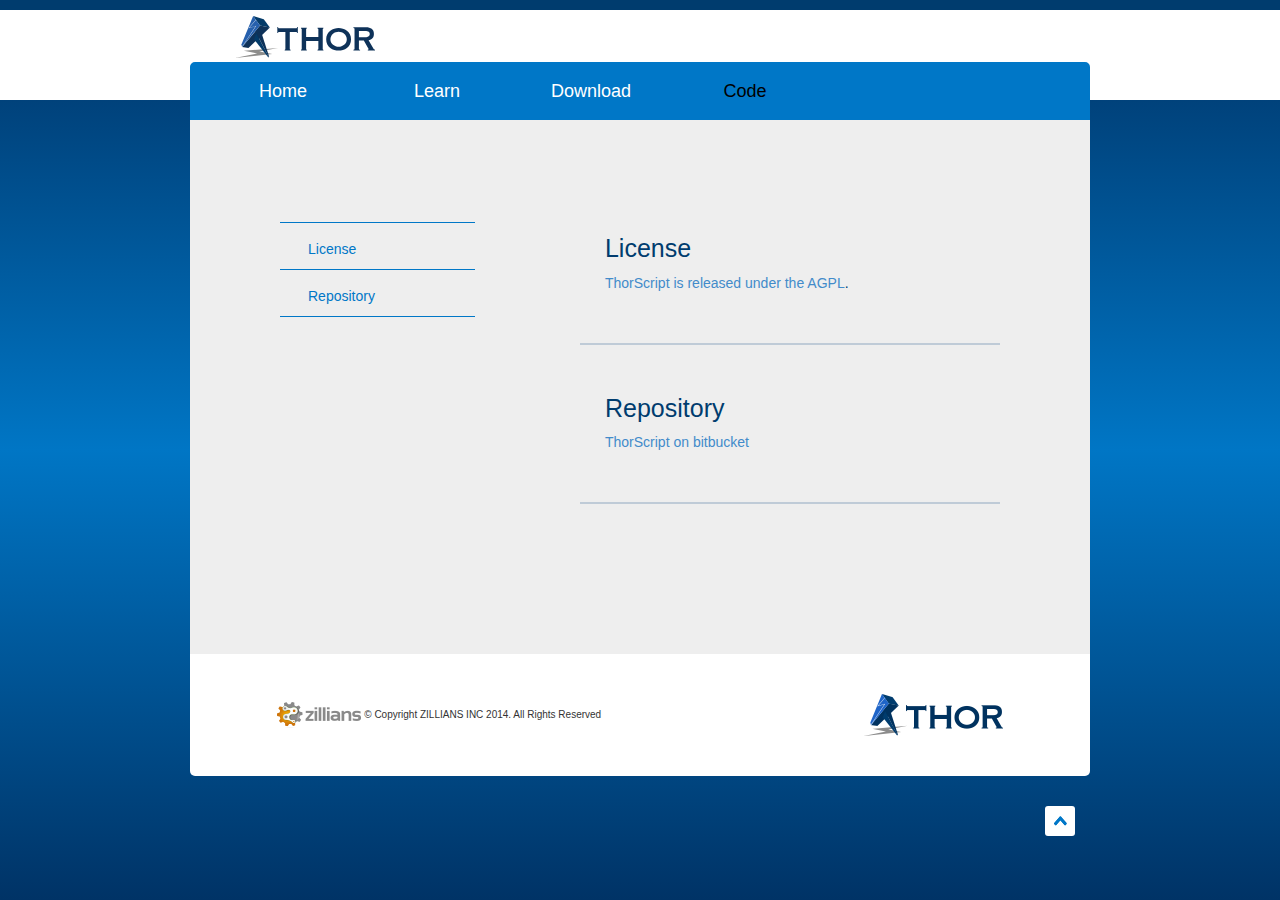
==== commit 5e41f50b: "replace logo with svg" ====
--- a/code.html
+++ b/code.html
@@ -18,7 +18,7 @@
 
     <div class="hidden-xs section-head">
       <a href="index.html" class="logo-div">
-        <img src="images/thorlogo.png"/>
+        <img src="images/thorlogo.svg"/>
       </a>
     </div>
 
@@ -36,8 +36,8 @@
               <span class="icon-bar"></span>
             </button>
             <div class="visible-xs">
-              <a class="navbar-brand" href="#">
-                <img src="images/thorlogo.png"/>
+              <a class="navbar-brand" href="index.html">
+                <img src="images/thorlogo.svg"/>
               </a>
             </div>
           </div>
--- a/css/webflow.css
+++ b/css/webflow.css
@@ -14,7 +14,7 @@
     margin:0px;
     background: linear-gradient(to bottom, #036 0%,#0076c5 50%,#036 100%);
     color:#333;
-    padding-bottom: 170px;
+    padding-bottom: 30px;
     background-attachment: fixed;
 }
 
@@ -72,7 +72,7 @@
     display:table;
     background-color:#fff;
     width:900px;
-    height:60px;
+    height:52px;
 }
 
 .section-navi {
@@ -97,14 +97,14 @@
 }
 
 .section-feature-title {
-    background-color:#f2f2f2;
+    background-color:#eee;
     padding-top:100px;
     padding-bottom:100px;
 }
 
 .section-feature-grid {
     padding-top: 10px;
-    background-color:#f2f2f2;
+    background-color:#eee;
     height:250px;
 }
 
@@ -114,7 +114,7 @@
 
 
 .section-learn-more {
-    background-color:#f2f2f2;
+    background-color:#eee;
     padding-top:50px;
     padding-bottom:50px;
     text-align: center;
@@ -189,7 +189,7 @@
 
 .padding-5 {
     padding:10px;
-    background-color:#f2f2f2;
+    background-color:#eee;
 }
 
 .feature-block {
@@ -288,7 +288,7 @@
     display:table-cell; vertical-align:middle;
     float:left;
     margin-left:30px;
-    margin-top:10px;
+    margin-top:6px;
 }
 
 .search-div {
@@ -335,8 +335,10 @@
         border-top-right-radius:5px;
         border-bottom-left-radius:0px;
         border-bottom-right-radius:0px;
-        border-top-width:4px;
-        border-bottom-width:4px;
+        border-top-width:0px;
+        border-bottom-width:0px;
+        border-left-width:0px;
+        border-right-width:0px;
         border-color:#0077c7;
         padding-top:0px;
         padding-bottom:0px;
@@ -352,19 +354,21 @@
     .navbar-default .navbar-nav > .active > a,
     .navbar-nav > .active > a:hover,
     .navbar-nav > .active > a:focus {
-        color: #ffffff;
+        color: #000;
         min-width: 154px;
         text-align:center;
         background-color:transparent;
     }
     .navbar-default .navbar-nav > li > a:hover,
-    .navbar-default .navbar-nav > .active,
     .nav > li > a:focus {
         text-decoration: none;
         background: linear-gradient(to bottom, #35b5e6 0%, #1995d5 100%);
         min-width: 154px;
         text-align:center;
         border-width:0;
+    }
+    .navbar-default .navbar-nav > .active {
+        color:black;
     }
 }
 @media (min-width: 768px) {
@@ -394,14 +398,13 @@
     .navbar-default .navbar-nav > .active > a,
     .navbar-nav > .active > a:hover,
     .navbar-nav > .active > a:focus {
-        color: #ffffff;
+        color: #000;
         border-radius:5px;
         min-width: 154px;
         text-align:center;
         background-color:transparent;
     }
     .navbar-default .navbar-nav > li > a:hover,
-    .navbar-default .navbar-nav > .active,
     .nav > li > a:focus {
         border-radius:5px;
         text-decoration: none;
@@ -409,6 +412,9 @@
         min-width: 154px;
         text-align:center;
         border-width:0;
+    }
+    .navbar-default .navbar-nav > .active {
+        color:black;
     }
 }
 .navbar-toggle {
@@ -581,6 +587,7 @@
       float:left;
       font-size: 10px;
       padding-top: 8px;
+      padding-left: 8.33%;
       display:table-cell; vertical-align:center;
   }
 }
@@ -595,6 +602,7 @@
 
 .foot-thor-logo {
     float: right;
+    padding-right: 8.33%;
     display:table-cell; vertical-align:center;
 
 }
@@ -671,7 +679,7 @@
 
 .section-learn-body {
     overflow:auto;
-    background-color:#fff;
+    background-color:#eee;
     padding-top:100px;
     padding-bottom:100px;
 }
@@ -797,7 +805,7 @@
         z-index: 1029;
     }
     body {
-        padding-top:70px;
+        padding-top:62px;
     }
     .xs-b-padding-8 {
         padding-bottom:8px;
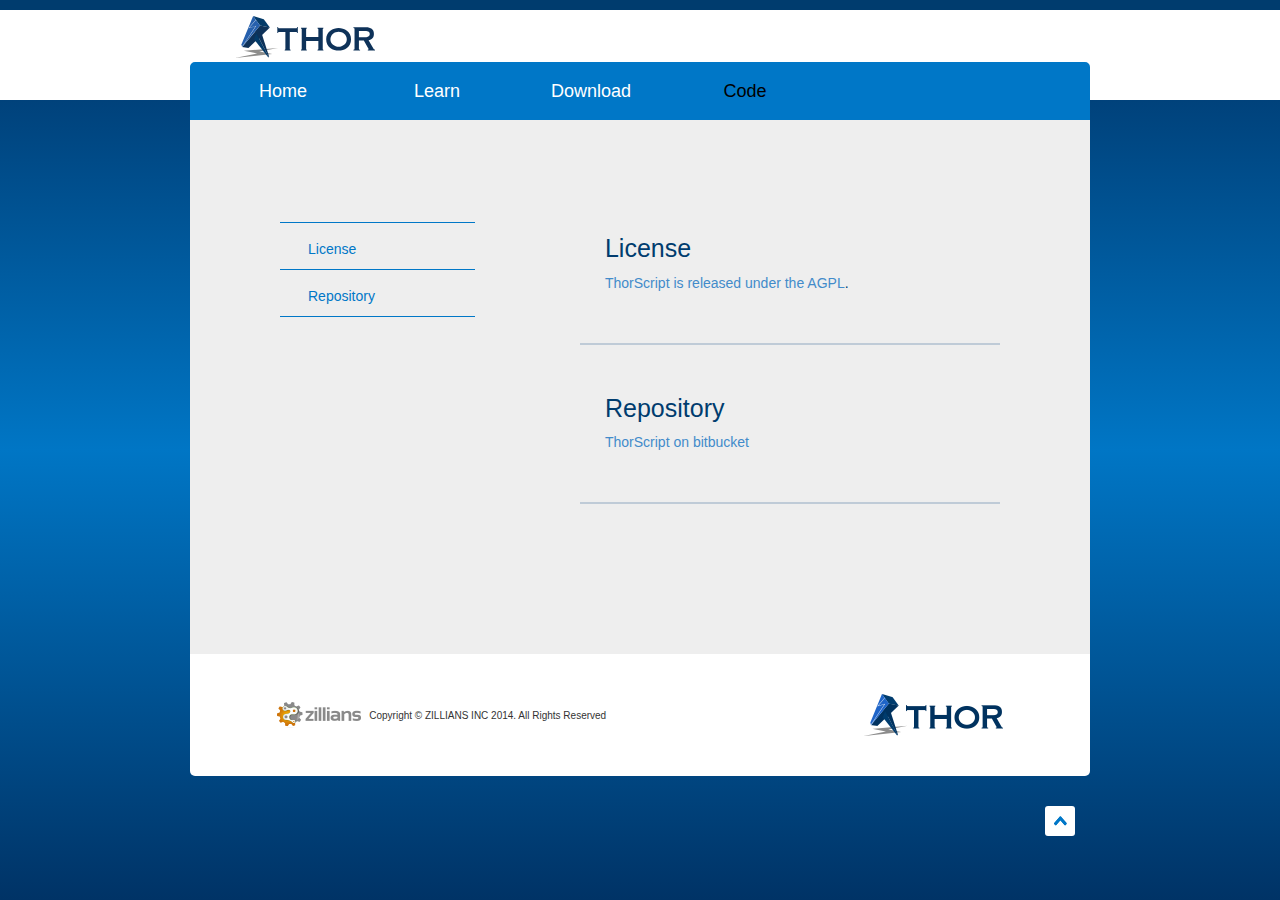
==== commit e6df0f87: "fine tune" ====
--- a/code.html
+++ b/code.html
@@ -97,8 +97,16 @@
     <div class="row background-white round-bottom-5 xs-round-bottom-0 xs-b-padding-8 sm-v-padding-40">
       <div class="col-xs-12">
         <div class="foot-zillians-logo">
-          <img src="images/zillianslogo.png"/>
-          © Copyright ZILLIANS INC 2014. All Rights Reserved
+          <div class="hidden-xs">
+            <img src="images/zillianslogo.png" class="padding-bottom-3"/>
+            <div class="copyright-text">
+              Copyright © ZILLIANS INC 2014. All Rights Reserved
+            </div>
+          </div>
+          <div class="visible-xs">
+            Copyright © ZILLIANS INC 2014. All Rights Reserved<br/>
+            <img src="images/zillianslogo.png" class="padding-top-8"/>
+          </div>
         </div>
         <div class="foot-thor-logo hidden-xs">
           <img src="images/thorlogo.png"/>
--- a/css/webflow.css
+++ b/css/webflow.css
@@ -47,6 +47,10 @@
     padding-bottom:4px;
     border-radius:4px;
     word-wrap: break-word;
+}
+
+h4 {
+    font-family: Helvetica;
 }
 
 code {
@@ -588,7 +592,7 @@
       font-size: 10px;
       padding-top: 8px;
       padding-left: 8.33%;
-      display:table-cell; vertical-align:center;
+      display:block; vertical-align:center;
   }
 }
 
@@ -775,6 +779,11 @@
     max-width:900px;
 }
 
+.copyright-text {
+    padding-left:5px;
+    display: inline-block;
+}
+
 @media (max-width: 767px) {
     .xs-round-bottom-0 {
         border-bottom-left-radius:0px;
@@ -812,6 +821,14 @@
     }
 }
 
+.padding-bottom-3 {
+    padding-bottom:3px;
+}
+
+.padding-top-8 {
+    padding-top:8px;
+}
+
 @media (min-width: 768px) {
     .sm-v-padding-40 {
         padding-top:40px;
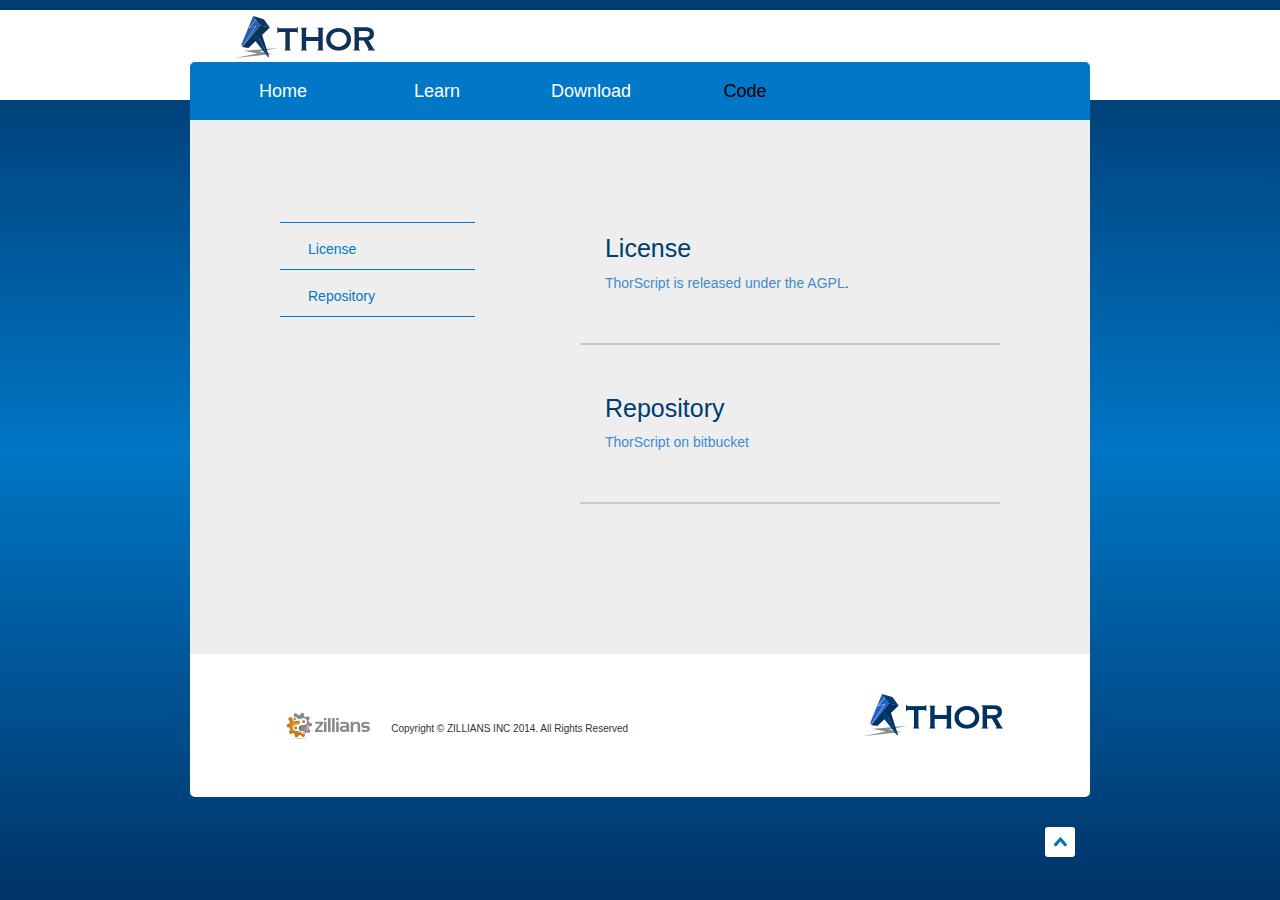
==== commit 65378065: "replace zillians logo with svg" ====
--- a/code.html
+++ b/code.html
@@ -98,14 +98,14 @@
       <div class="col-xs-12">
         <div class="foot-zillians-logo">
           <div class="hidden-xs">
-            <img src="images/zillianslogo.png" class="padding-bottom-3"/>
+            <img src="images/zillianslogo.svg" class="padding-bottom-3"/>
             <div class="copyright-text">
               Copyright © ZILLIANS INC 2014. All Rights Reserved
             </div>
           </div>
           <div class="visible-xs">
             Copyright © ZILLIANS INC 2014. All Rights Reserved<br/>
-            <img src="images/zillianslogo.png" class="padding-top-8"/>
+            <img src="images/zillianslogo.svg" class="padding-top-8"/>
           </div>
         </div>
         <div class="foot-thor-logo hidden-xs">
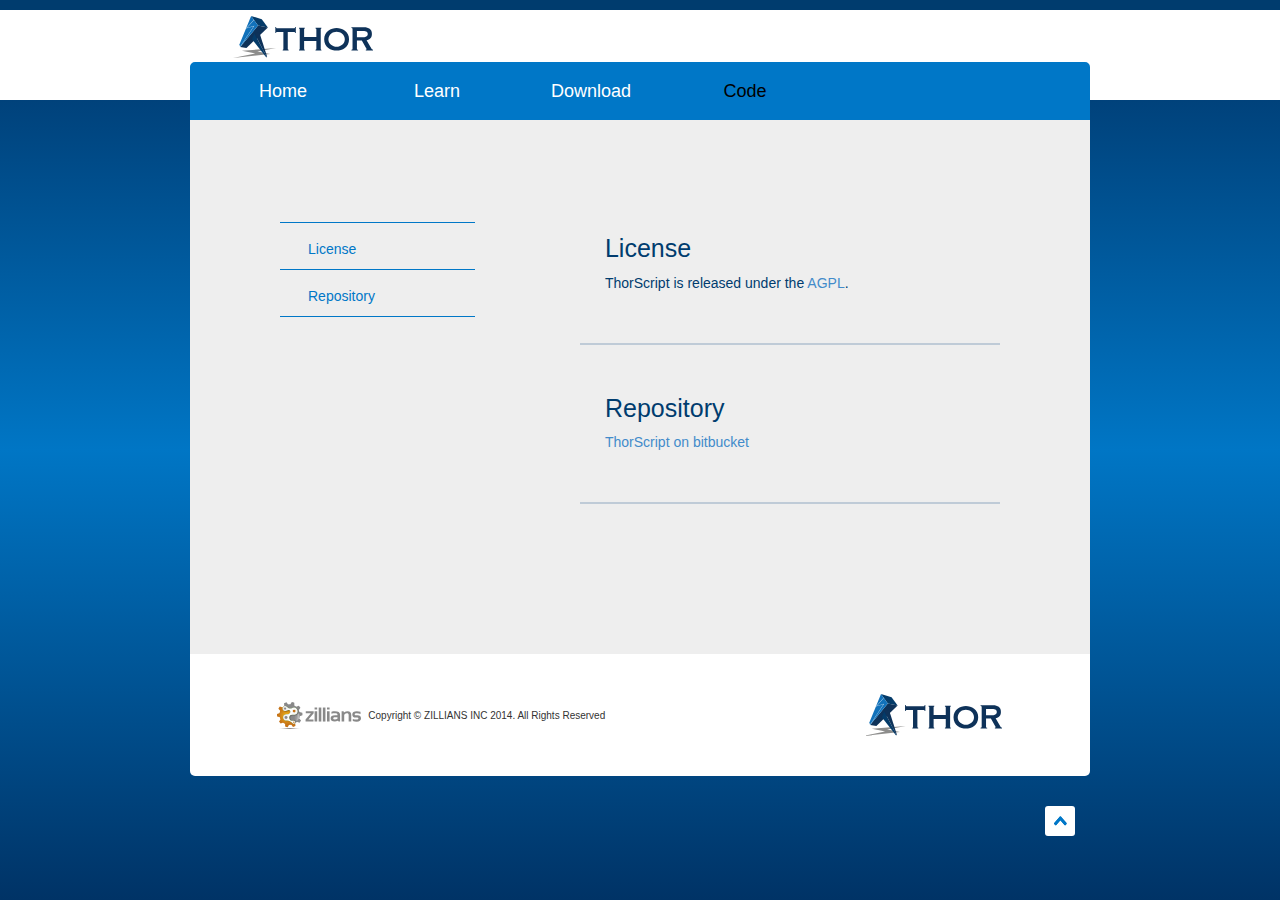
==== commit b8b785b1: "replace with png & fix anchor" ====
--- a/code.html
+++ b/code.html
@@ -70,9 +70,10 @@
 
       <!-- content -->
       <div class="col-sm-6 col-sm-offset-1 learn-content">
-        <a name="license"/>
         <div class="learn-content-chapter">
-          <h3 class="dark-blue-text">License</h3>
+          <a name="license"/>
+            <h3 class="dark-blue-text">License</h3>
+          </a>
           <p class="dark-blue-text">
             ThorScript is released under the <a href="https://www.gnu.org/licenses/agpl.html">AGPL</a>.
           </p>
@@ -80,9 +81,10 @@
 
         <hr class="learn-chapter-hr"/>
 
-        <a name="repository"/>
         <div class="learn-content-chapter">
-          <h3 class="dark-blue-text">Repository</h3>
+          <a name="repository"/>
+            <h3 class="dark-blue-text">Repository</h3>
+          </a>
           <p class="dark-blue-text">
             <a href="https://bitbucket.org/zillians/thor">ThorScript on bitbucket</a>
           </p>
@@ -109,7 +111,7 @@
           </div>
         </div>
         <div class="foot-thor-logo hidden-xs">
-          <img src="images/thorlogo.png"/>
+          <img src="images/thorlogo.svg"/>
         </div>
       </div>
   
--- a/css/webflow.css
+++ b/css/webflow.css
@@ -291,7 +291,7 @@
 .logo-div {
     display:table-cell; vertical-align:middle;
     float:left;
-    margin-left:30px;
+    margin-left:28px;
     margin-top:6px;
 }
 
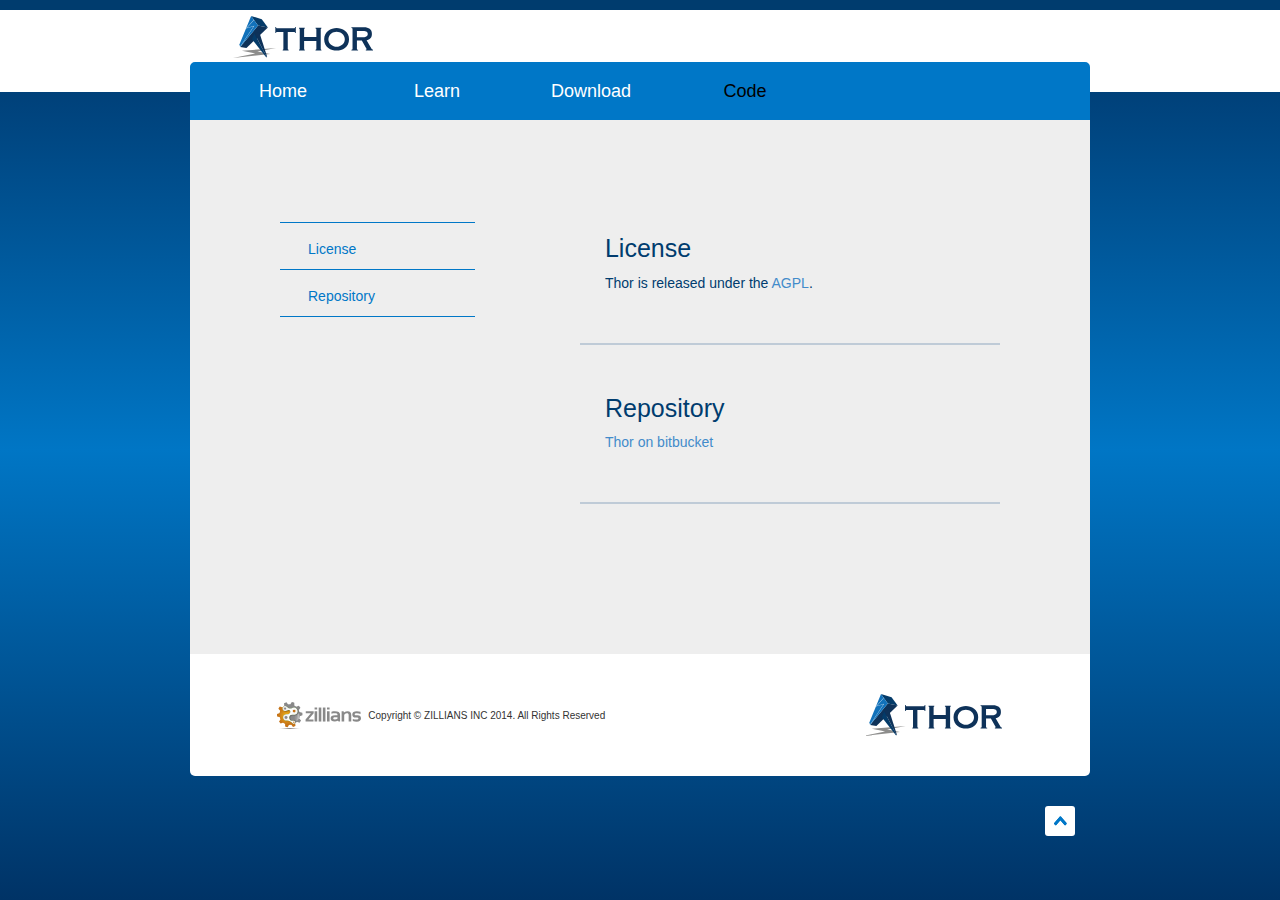
==== commit 1f35caaa: "replace ThorScript to Thor" ====
--- a/code.html
+++ b/code.html
@@ -2,7 +2,7 @@
 <html data-wf-site="52fb3b590998ff795100053b">
 <head>
   <meta charset="utf-8">
-  <title>ThorScript Programming Language</title>
+  <title>Thor Programming Language</title>
   <meta name="viewport" content="width=device-width, initial-scale=1.0">
   <!-- Bootstrap -->
   <link href="css/bootstrap.css" rel="stylesheet" media="screen">
@@ -75,7 +75,7 @@
             <h3 class="dark-blue-text">License</h3>
           </a>
           <p class="dark-blue-text">
-            ThorScript is released under the <a href="https://www.gnu.org/licenses/agpl.html">AGPL</a>.
+            Thor is released under the <a href="https://www.gnu.org/licenses/agpl.html">AGPL</a>.
           </p>
         </div>
 
@@ -86,7 +86,7 @@
             <h3 class="dark-blue-text">Repository</h3>
           </a>
           <p class="dark-blue-text">
-            <a href="https://bitbucket.org/zillians/thor">ThorScript on bitbucket</a>
+            <a href="https://bitbucket.org/zillians/thor">Thor on bitbucket</a>
           </p>
         </div>
         <hr class="learn-chapter-hr"/>
--- a/css/webflow.css
+++ b/css/webflow.css
@@ -676,8 +676,8 @@
 }
 
 .head-strip2 {
-    height:90px;
-    margin-bottom:-90px;
+    height:82px;
+    margin-bottom:-82px;
     background-color:#fff;
 }
 
@@ -739,11 +739,11 @@
     margin-bottom:50px;
 }
 
-.thorscript-code-ol {
+.thor-code-ol {
     margin:0px;
 }
 
-.thorscript-code-block {
+.thor-code-block {
     background-color:#036;
     font-family:monospace;
     color:#555;
@@ -752,7 +752,7 @@
     border-radius:5px;
 }
 
-.thorscript-code-block-sm {
+.thor-code-block-sm {
     background-color:#036;
     font-family:monospace;
     font-size:11px;
@@ -829,6 +829,11 @@
     padding-top:8px;
 }
 
+.img-248-217 {
+    width:248px;
+    height:217px;
+}
+
 @media (min-width: 768px) {
     .sm-v-padding-40 {
         padding-top:40px;
